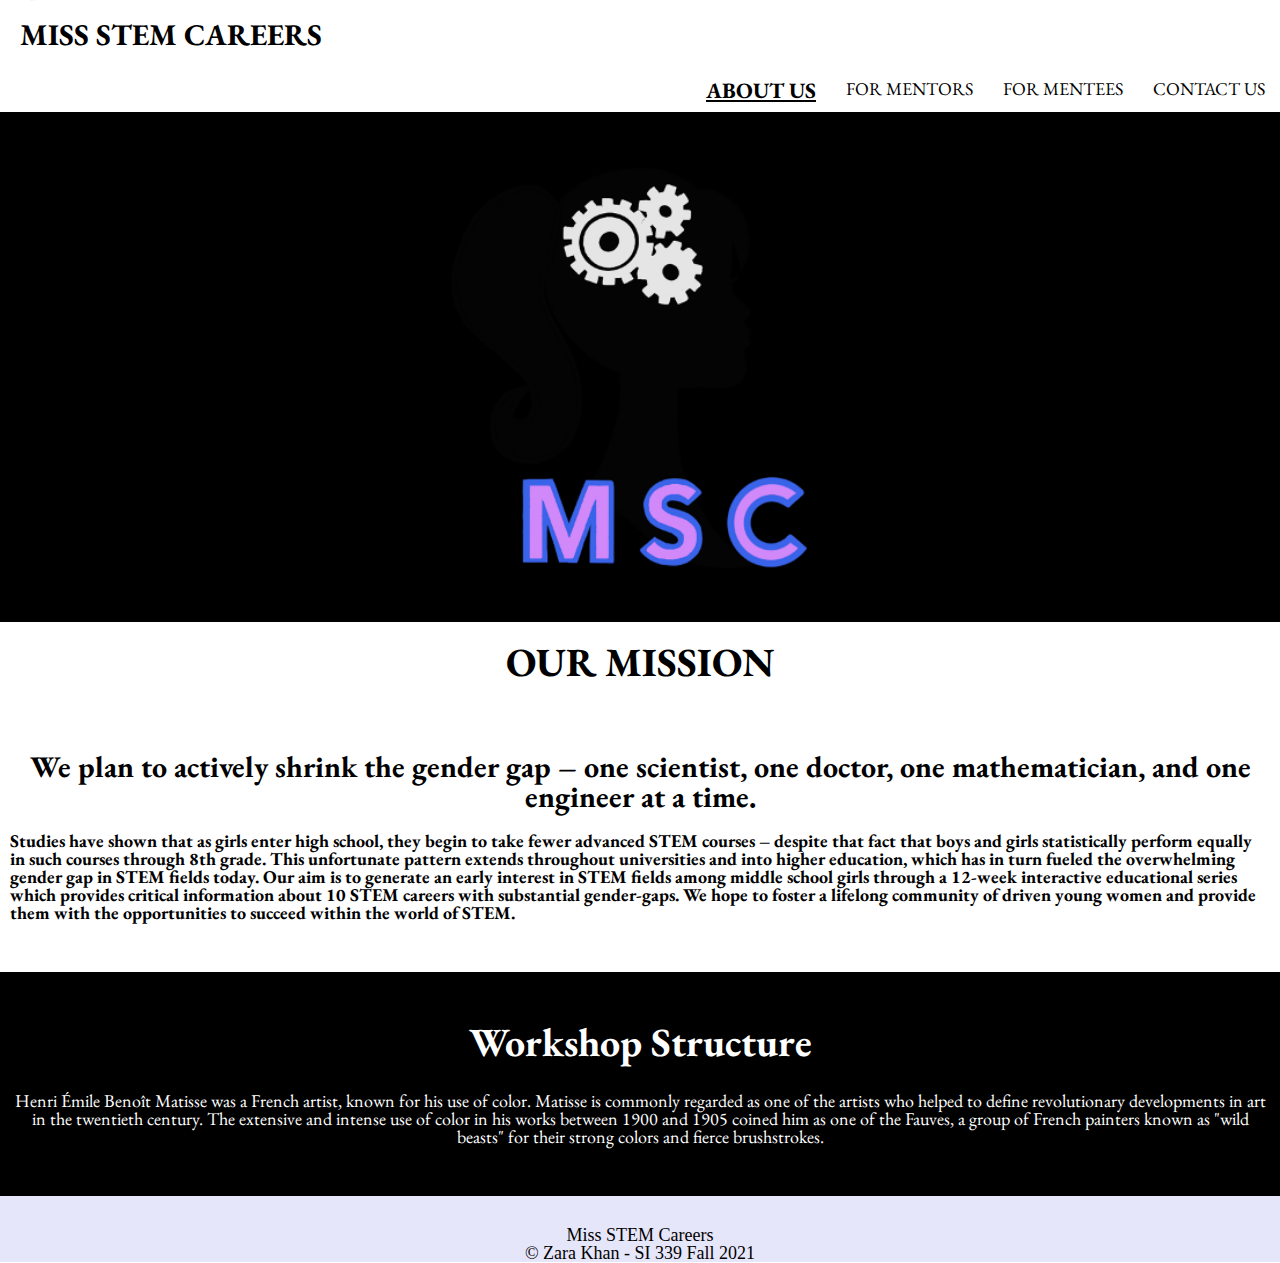
==== index.html @ fb602393 "Add files via upload" ====
<!DOCTYPE html>
<html lang="en">
  <head>
    <meta charset="utf-8">
    <meta name="viewport" content="width=device-width, initial-scale=1.0">
    <link rel="shortcut icon" type="image/png" href="images/favicon.png"/>
    <link rel="stylesheet" type="text/css" href="css/html5reset.css">
    <link rel="stylesheet" type="text/css" href="css/style.css">
    <link href='https://fonts.googleapis.com/css?family=EB Garamond' rel='stylesheet'>
    <title>Miss STEM Careers</title>
  </head>

  
  <body>
    <div class = "skip"> <a href="#main">Skip to Main Content</a></div>
    
    <header>
      <div class = "header">
        <h1 class = "logo"> 
          <a href = "index.html"> Miss STEM Careers </a>
         </h1>
    <nav>
        <ul id = "navigation">
          <li><a href="index.html" class = "active">About Us</a></li>
          <li><a href="mentors.html">For Mentors</a></li>
          <li><a href="mentees.html">For Mentees</a></li>
          <li><a href="contact.html">Contact Us</a></li>
        </ul>
      </nav>
    </header>
  
    
  <main id = "main">
    <div class="about-image">
      <img src = "images/logo.png" alt = "About Image" >        
    </div>
    <div class="commonhead">
    <h1>OUR MISSION</h1>
    </div>

    <div class="quote">
        <body>
          <p>We plan to actively shrink the gender gap – one scientist, one doctor, one mathematician, and one engineer at a time.</p>

          <p1>Studies have shown that as girls enter high school, they begin to take fewer advanced STEM courses – despite that fact that boys and girls 
            statistically perform equally in such courses through 8th grade. This unfortunate pattern extends throughout universities and into higher education, 
            which has in turn fueled the overwhelming gender gap in STEM fields today. Our aim is to generate an early interest in STEM fields among middle school 
            girls through a 12-week interactive educational series which provides critical information about 10 STEM careers with substantial gender-gaps. We hope 
            to foster a lifelong community of driven young women and provide them with the opportunities to succeed within the world of STEM.
              </p1>
        </body>
      </div>


    <div class = "about-text">
      <h1> Workshop Structure </h1>
      <body> 
        <p>Henri Émile Benoît Matisse was a French artist, known for his use of color. Matisse is commonly regarded as one of the artists who helped to define revolutionary developments in art in the twentieth century. 
        The extensive and intense use of color in his works between 1900 and 1905 coined him as one of the Fauves, a group of French painters known as "wild beasts" for their strong colors and fierce brushstrokes.
      </p>
      </body>
    </div>
  </main>


    <footer>
      <p> Miss STEM Careers </p>
      <p> © Zara Khan - SI 339 Fall 2021</p>
    </footer>
  </body>
</html>
---- css/style.css ----
body{
  background-color: white;
  font-size: 18px;
  margin: 0;
  font-family: "EB Garamond"
}

.skip a{
	background: white;
	left: 0;
	padding: 10px;
	position: absolute; 
	top: -30px;   
	z-index: 1;
}

.skip a:focus {
  top: 0px;
}


.logo a{
  text-decoration: none;
  color: black;

}


nav li {
  text-align: center;
  padding: 10px 15px;
  text-transform: uppercase;

}

nav a{
  text-decoration: none;
  color: black;

}

.active{
  text-decoration: underline;
  font-weight: bold;
  font-size: 22px
}

.logo{
  text-align: center;
  text-transform: uppercase;
  font-size: 30px;
  padding-bottom: 20px;
  padding-top: 20px;
}



#navigation li a:hover{
  font-weight: bold;
  text-decoration:underline;
}

#navigation li a:active{
  font-weight: bold;
  text-decoration:underline;

}



.about-image{
    position: relative;
}

.commonhead h1{
    left: 0;
    text-align:center;
    top: 30px;
    width: 100%;
    font-size: 40px;
    padding-top: 20px;
    
}

.quote{
    padding-top: 50px;
    padding-bottom: 50px;
    padding-left: 10px;
    padding-right: 10px;
    font-weight: bold;
}

.quote p{
  padding-top: 20px;
  padding-bottom: 20px;
  font-size: 30px;
  text-align: center;
}

.about-text{
    padding-top: 50px;
    padding-bottom: 50px;
    padding-left: 10px;
    padding-right: 10px;
    background-color: black;
    color: white;
    text-align: center;
}

.about-text h1{
  font-size: 40px;
  text-align: center;
  padding-bottom: 10px;
}

.about-text p{
  padding-top: 20px;
 }

footer{
  padding-top: 30px;
  text-align: center;
  font-family: "Garamond";
  bottom: 0px;
  background-color: lavender;
  width: 100%;
}

/* art css */

.container{
display: grid;
grid-gap: 20px;
grid-template-columns: 1fr 1fr;
grid-template-rows: auto auto auto auto auto auto auto auto auto auto;
}

div img{
    width: 100%;
    height: 100%;
    object-fit: cover;
}

img {
  border-radius: 10px;
  padding: 5px;
}

.art-text p{
  padding-top: 50px;
  padding-bottom: 50px;
  padding-left: 10px;
  padding-right: 10px;
  text-align: center;
}

/* fun facts css */

ol h1{
  padding-top: 35px;
  padding-bottom: 20px;
  font-size: 40px;
  text-align: center;
  color: grey;

}

.funfact p{
  padding-bottom: 10px;
  text-align: center;
}

/* contact form css */

.form{
  margin: auto;
  margin-bottom: 50px;
  padding-top: 50px;
  display: flex;
  flex-direction: column
}

.entry{
  border: solid black 1px;
  margin: 10px auto;
  font-family: "Garamond";
  text-align: center; 
  border-radius: .5em;
  padding-bottom: 55px;
}

.submit{
  border-radius: .5em;
  font-size: 15;
  padding: 10px;
  text-transform: uppercase;
  width: 150px;
  color: white;
  background-color: black;
  text-align: center;

}

.artists{
  padding: 30px;
}
.artists img{
  padding: 10px;
  width: 100px;
  height: 400px;
}

.artists h1{
  text-align: center;
}
.artists h2{
  text-align: center;
}
.artists p{
  text-align: center;
  padding: 20px;
}


@media (min-width: 600px){

#navigation  {
  display: flex;
  flex-direction: row;
  justify-content: center;
}

.container{
  display: grid;
  grid-template-columns: 1fr 1fr 1fr;
  grid-template-rows: auto auto auto auto auto auto;
}

.artists{
  display: grid;
  grid-template-columns: 1fr 1fr;
  grid-template-rows: auto auto;
}

.about-image{
  background-size: 100%;
  background-color: black;
}

.about-image img{
  display: block;
  width: 500px;
  height: auto;
  margin: auto;
}

@media (min-width: 1020px){
  .flipcard{
    display: block;
    justify-content: center;
    padding-left: 70px;
    background-color: transparent;
    width: 300px;
    height: 300px;
    perspective: 1000px;
  }
  
  .inner {
    position: fixed;
    width: 100%;
    height: 100%;
    text-align: center;
    transition: transform 0.6s;
    transform-style: preserve-3d;
  }
  
  .flipcard h1 {
    font-size: 30px;
    padding: 15px;
  }
  
  .flipcard p {
    text-align: left;
  }
  .flipcard:hover .inner {
    transform: rotateY(180deg);
  }
  
  .flipcard:focus .inner {
    transform: rotateY(180deg);
      
  }
  
  .front, .back {
    position: absolute;
    max-width: 500px;
    max-height: 400px;
    backface-visibility: hidden;
    -webkit-backface-visibility: hidden;
    backface-visibility: hidden;
    -webkit-transition: 0.6s;
    transition: 0.6s;
    -webkit-transform-style: preserve-3d;
    transform-style: preserve-3d;
  }
  
  .front {
    color: black;
  
    z-index: 2;
    -webkit-transform: rotateY(0deg);
    transform: rotateY(0deg);
  }
  
  .front img{
      width: 250px;
      height: 250px;
      object-fit: contain;
  }
  
  .back {
    background-color: black;
    color: white;
    transform: rotateY(180deg);
  
     -webkit-transform: rotateY(-180deg);
          ransform: rotateY(-180deg);
  }

  .gallery img:hover{
    opacity: 50%;
  }

  .container{
    display: grid;
    grid-template-columns: 1fr 1fr 1fr 1fr;
    grid-template-rows: auto auto auto; 
  }

  .logo {
    text-align: left;
    padding: 20px;
  }
  
  #navigation  {
    justify-content: flex-end;
    align-content: center;
  }  

  ol{
    list-style-position: inside;
    list-style-type: upper-roman
  }

  ol {
  padding-top: 35px;
  padding-bottom: 20px;
  font-size: 40px;
  text-align: center;
  color: orange;
}

ol h1{
  color: red;
}


ol p{
  padding-bottom: 40px;
  text-align: center;
  color: black;
  font-size: 20px;
  padding-top: 10px;
}


}

@media screen and (prefers-reduced-motion: reduce){
  html{
      scroll-behavior: auto; 
      /* removes animation? */
  }
}
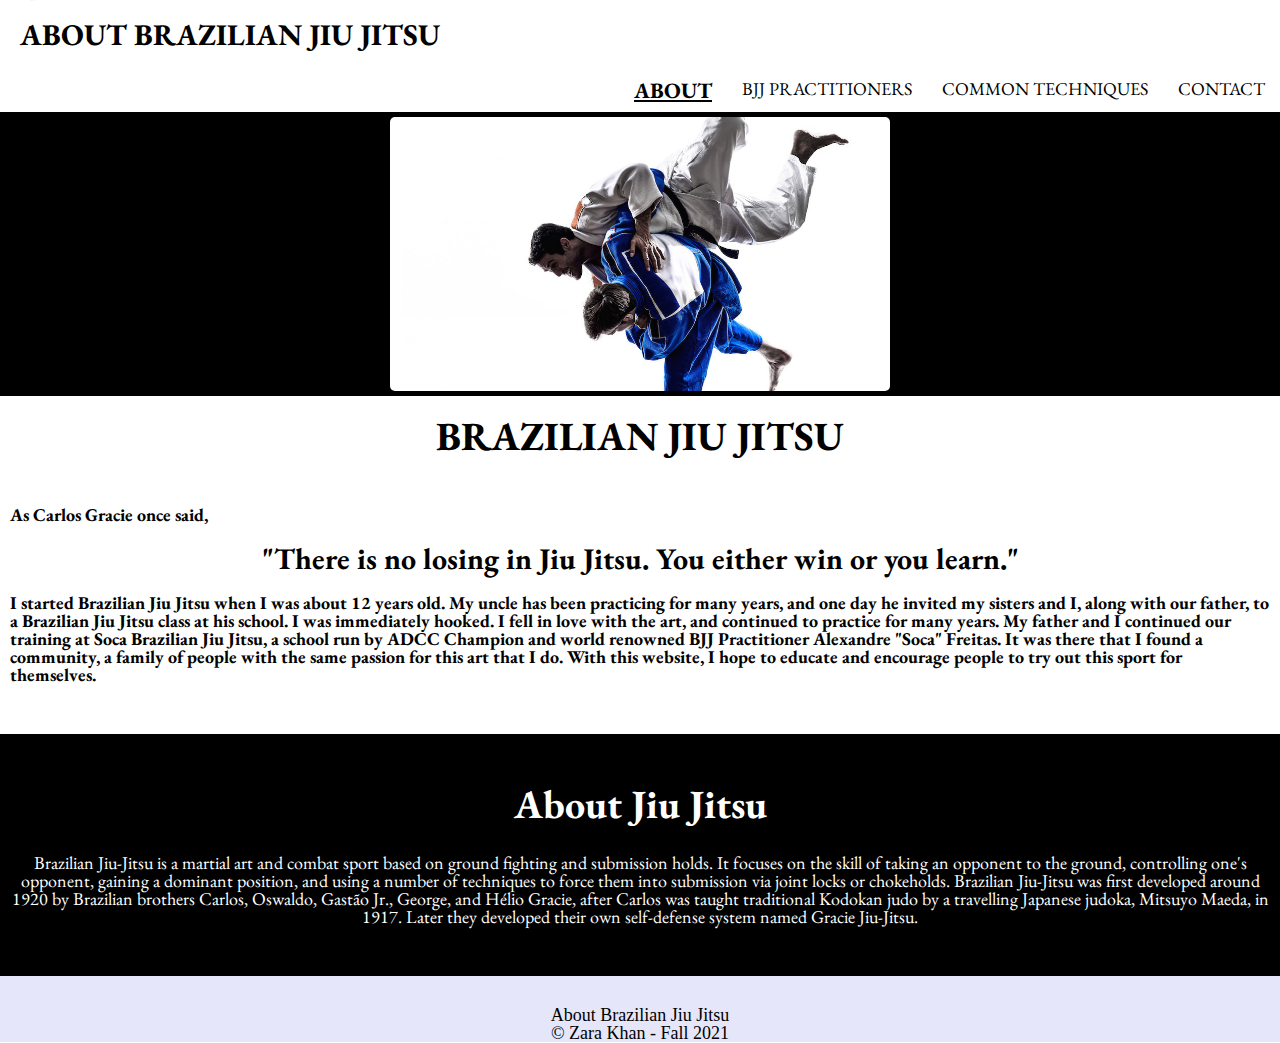
==== commit a65b3df6: "Add files via upload" ====
--- a/index.html
+++ b/index.html
@@ -7,7 +7,7 @@
     <link rel="stylesheet" type="text/css" href="css/html5reset.css">
     <link rel="stylesheet" type="text/css" href="css/style.css">
     <link href='https://fonts.googleapis.com/css?family=EB Garamond' rel='stylesheet'>
-    <title>Miss STEM Careers</title>
+    <title>Brazilian Jiu Jitsu</title>
   </head>
 
   
@@ -17,14 +17,14 @@
     <header>
       <div class = "header">
         <h1 class = "logo"> 
-          <a href = "index.html"> Miss STEM Careers </a>
+          <a href = "index.html"> About Brazilian Jiu Jitsu </a>
          </h1>
     <nav>
         <ul id = "navigation">
-          <li><a href="index.html" class = "active">About Us</a></li>
-          <li><a href="mentors.html">For Mentors</a></li>
-          <li><a href="mentees.html">For Mentees</a></li>
-          <li><a href="contact.html">Contact Us</a></li>
+          <li><a href="index.html" class = "active">About</a></li>
+          <li><a href="fighters.html">BJJ Practitioners</a></li>
+          <li><a href="techniques.html">Common Techniques</a></li>
+          <li><a href="contact.html">Contact</a></li>
         </ul>
       </nav>
     </header>
@@ -32,31 +32,35 @@
     
   <main id = "main">
     <div class="about-image">
-      <img src = "images/logo.png" alt = "About Image" >        
+      <img src = "images/bjj.png" alt = "About Image" >        
     </div>
     <div class="commonhead">
-    <h1>OUR MISSION</h1>
+    <h1>BRAZILIAN JIU JITSU</h1>
     </div>
 
     <div class="quote">
+        <h1>As Carlos Gracie once said,</h1>
         <body>
-          <p>We plan to actively shrink the gender gap – one scientist, one doctor, one mathematician, and one engineer at a time.</p>
+          <p>"There is no losing in Jiu Jitsu. You either win or you learn."</p>
 
-          <p1>Studies have shown that as girls enter high school, they begin to take fewer advanced STEM courses – despite that fact that boys and girls 
-            statistically perform equally in such courses through 8th grade. This unfortunate pattern extends throughout universities and into higher education, 
-            which has in turn fueled the overwhelming gender gap in STEM fields today. Our aim is to generate an early interest in STEM fields among middle school 
-            girls through a 12-week interactive educational series which provides critical information about 10 STEM careers with substantial gender-gaps. We hope 
-            to foster a lifelong community of driven young women and provide them with the opportunities to succeed within the world of STEM.
-              </p1>
+          <p1>I started Brazilian Jiu Jitsu when I was about 12 years old. My uncle has been practicing for many years, and one day he invited my sisters and I,
+              along with our father, to a Brazilian Jiu Jitsu class at his school. I was immediately hooked. I fell in love with the art, and continued to practice
+              for many years. My father and I continued our training at Soca Brazilian Jiu Jitsu, a school run by ADCC Champion and world renowned BJJ Practitioner
+              Alexandre "Soca" Freitas. It was there that I found a community, a family of people with the same passion for this art that I do. With this website,
+              I hope to educate and encourage people to try out this sport for themselves. 
+             </p1>
         </body>
       </div>
 
 
     <div class = "about-text">
-      <h1> Workshop Structure </h1>
+      <h1> About Jiu Jitsu </h1>
       <body> 
-        <p>Henri Émile Benoît Matisse was a French artist, known for his use of color. Matisse is commonly regarded as one of the artists who helped to define revolutionary developments in art in the twentieth century. 
-        The extensive and intense use of color in his works between 1900 and 1905 coined him as one of the Fauves, a group of French painters known as "wild beasts" for their strong colors and fierce brushstrokes.
+        <p>Brazilian Jiu-Jitsu is a martial art and combat sport based on ground fighting and submission holds. It focuses on the skill of taking an opponent 
+          to the ground, controlling one's opponent, gaining a dominant position, and using a number of techniques to force them into submission via joint locks 
+          or chokeholds. Brazilian Jiu-Jitsu was first developed around 1920 by Brazilian brothers Carlos, Oswaldo, Gastão Jr., George, and Hélio Gracie, after 
+          Carlos was taught traditional Kodokan judo by a travelling Japanese judoka, Mitsuyo Maeda, in 1917. Later they developed their own self-defense system 
+          named Gracie Jiu-Jitsu.
       </p>
       </body>
     </div>
@@ -64,8 +68,8 @@
 
 
     <footer>
-      <p> Miss STEM Careers </p>
-      <p> © Zara Khan - SI 339 Fall 2021</p>
+      <p> About Brazilian Jiu Jitsu </p>
+      <p> © Zara Khan - Fall 2021</p>
     </footer>
   </body>
 </html>
